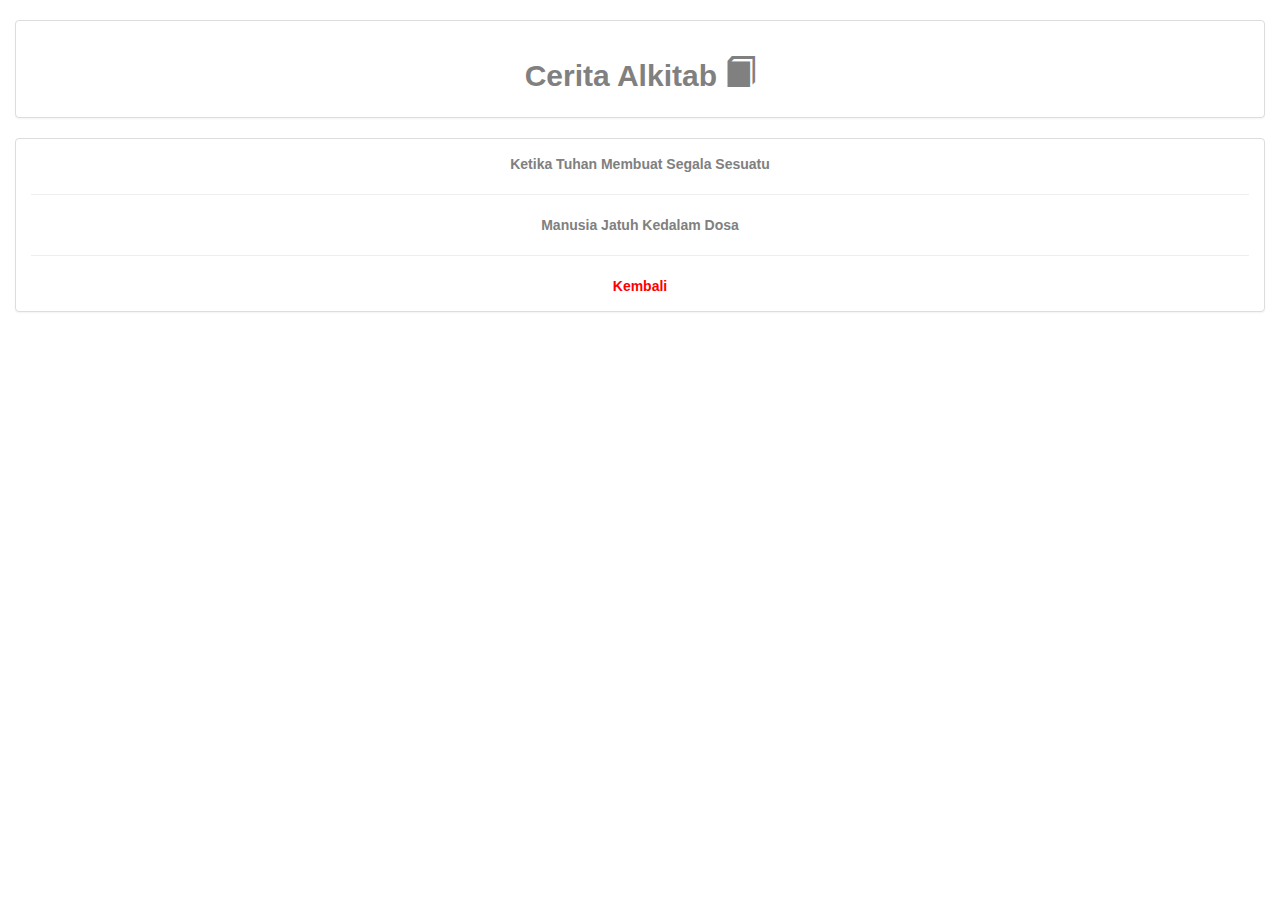
==== plama/index.html @ 61f30183 "pertama" ====
<!DOCTYPE html>
<html>
<head>
<meta name="viewport" content="width=device-width, initial-scale=1, maximum-scale=1, user-scalable=no">
<title>Test</title>
<link rel="stylesheet" type="text/css" href="../css/bootstrap.min.css">
<link rel="stylesheet" type="text/css" href="../css/bootstrap-theme.min.css">
<link rel="stylesheet" type="text/css" href="../css/font-awesome.css">
<link rel="stylesheet" type="text/css" href="../css/font-awesome.min.css">
<script type="text/javascript" src="../js/jquery.min.js"></script>
<script type="text/javascript" src="../js/bootstrap.min.js"></script>
<script type="text/javascript" src="../js/bootstrap-filestyle.min.js"></script>
</head>
<body>
<br>
<div class="col-xs-12">
<div class="panel panel-default">
<div class="panel-body">
<center><a style="text-decoration:none; color:grey"><h2><b>Cerita Alkitab <span class="glyphicon glyphicon-book" aria-hidden="true"></span></b></h2></a></center>
</div>
</div>

<div class="panel panel-default">
<div class="panel-body">

<center><a href="1.html" style="text-decoration:none; color:grey;"><b>Ketika Tuhan Membuat Segala Sesuatu</b></a></center><hr>
<center><a style="text-decoration:none; color:grey;"><b>Manusia Jatuh Kedalam Dosa</b></a></center>

<hr>
<center><a href="../index.html" style="text-decoration:none; color:red;"><b>Kembali</b></a></center>

</div>
</div>
</div>
</body>
</html>
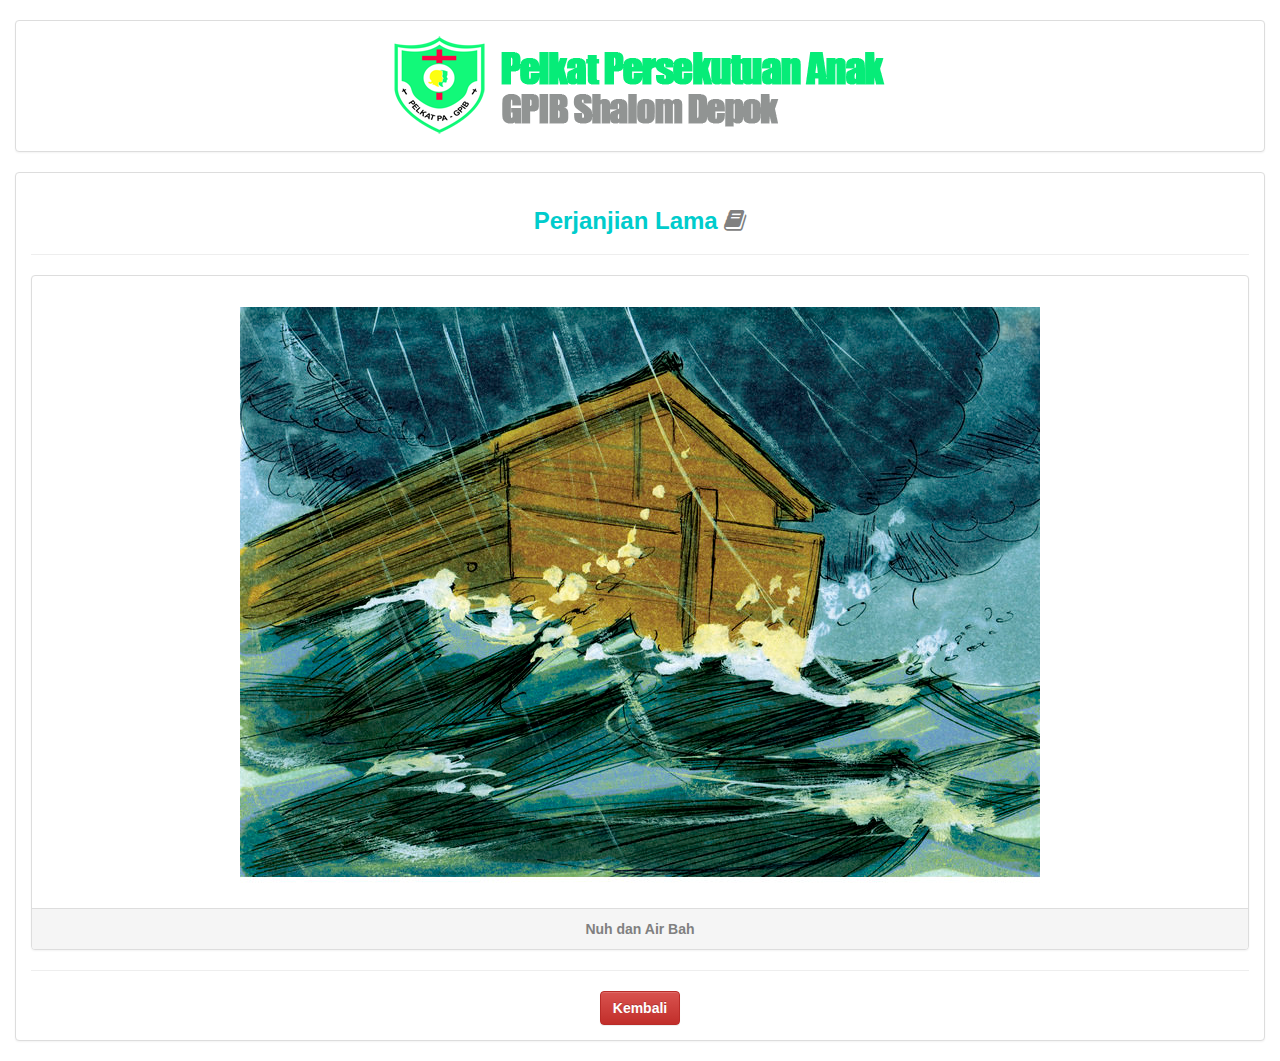
==== commit e4e75fa6: "pertama" ====
--- a/plama/index.html
+++ b/plama/index.html
@@ -14,23 +14,30 @@
 <body>
 <br>
 <div class="col-xs-12">
+
 <div class="panel panel-default">
 <div class="panel-body">
-<center><a style="text-decoration:none; color:grey"><h2><b>Cerita Alkitab <span class="glyphicon glyphicon-book" aria-hidden="true"></span></b></h2></a></center>
+<center><img border="0" class="img-responsive" src="../pa.png" /></center>
 </div>
 </div>
 
 <div class="panel panel-default">
 <div class="panel-body">
 
-<center><a href="1.html" style="text-decoration:none; color:grey;"><b>Ketika Tuhan Membuat Segala Sesuatu</b></a></center><hr>
-<center><a style="text-decoration:none; color:grey;"><b>Manusia Jatuh Kedalam Dosa</b></a></center>
-
+<center><a style="text-decoration:none; color:#0CC"><h3><b>Perjanjian Lama <i style="color:grey" class="fa fa-book" aria-hidden="true"></i></b></h3></a></center><hr>
+<!--This is a comment. tokoh 1-->
+<div class="panel panel-default">
+  <div class="panel-body">
+<center><a href="1.html"><img border="0" class="img-responsive" src="gambar/1-8.jpg" /></a></center>
+  </div>
+  <div class="panel-footer"><center><a style="color:grey; text-decoration:none"><b>Nuh dan Air Bah</b></a></center></div>
+</div>
 <hr>
-<center><a href="../index.html" style="text-decoration:none; color:red;"><b>Kembali</b></a></center>
+<center><a href="../index.html" style="text-decoration:none" class="btn btn-danger"><b>Kembali</b></a></center>
 
 </div>
 </div>
+
 </div>
 </body>
 </html>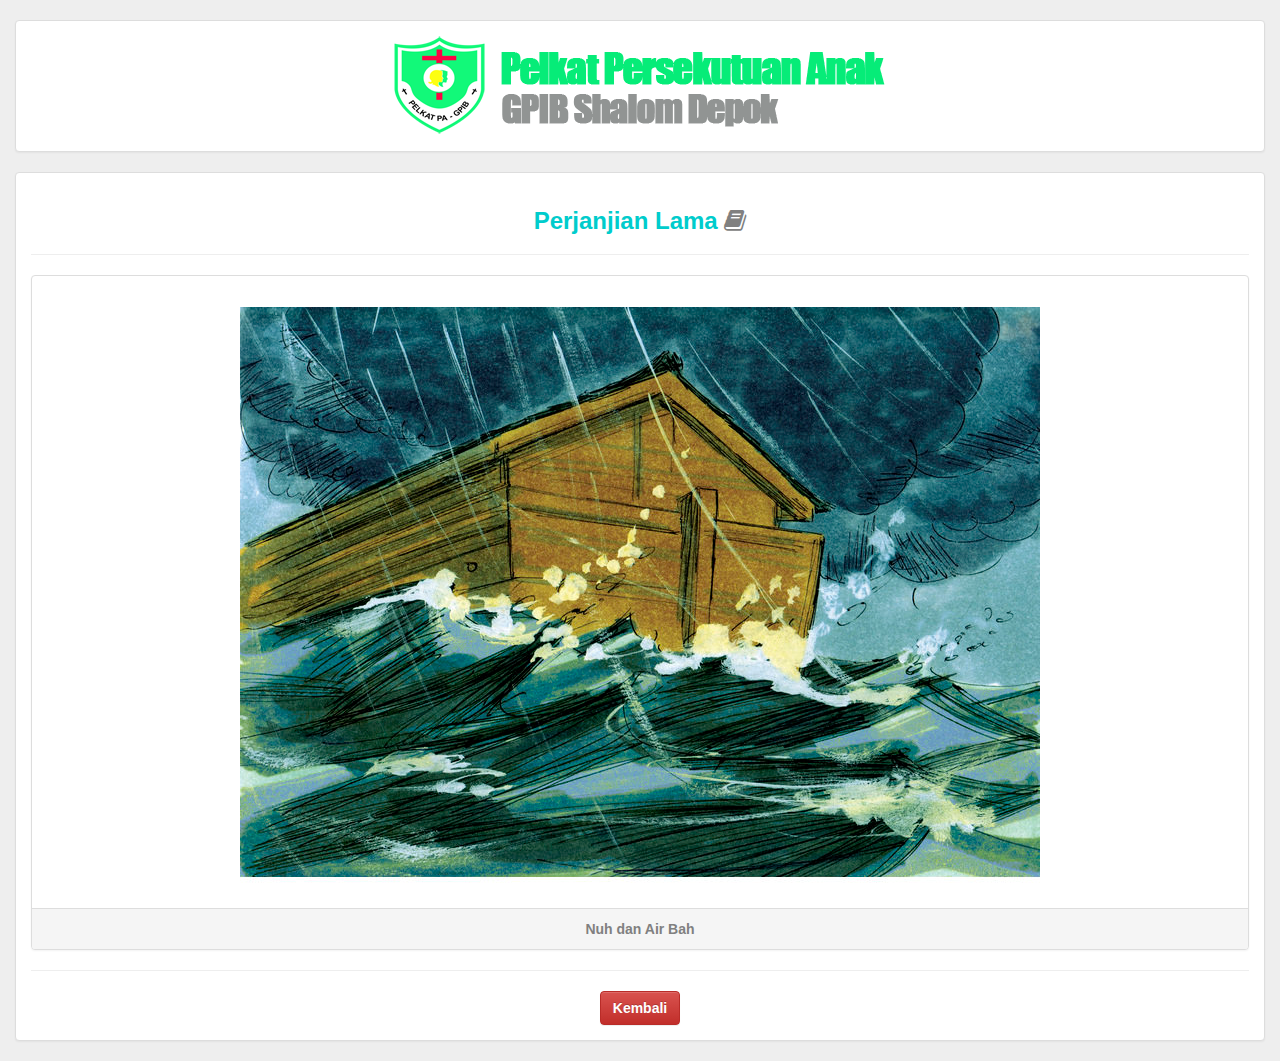
==== commit bb9e1729: "Update index.html" ====
--- a/plama/index.html
+++ b/plama/index.html
@@ -11,7 +11,7 @@
 <script type="text/javascript" src="../js/bootstrap.min.js"></script>
 <script type="text/javascript" src="../js/bootstrap-filestyle.min.js"></script>
 </head>
-<body>
+<body style="background-color:#EEE">
 <br>
 <div class="col-xs-12">
 
@@ -40,4 +40,4 @@
 
 </div>
 </body>
-</html>+</html>
